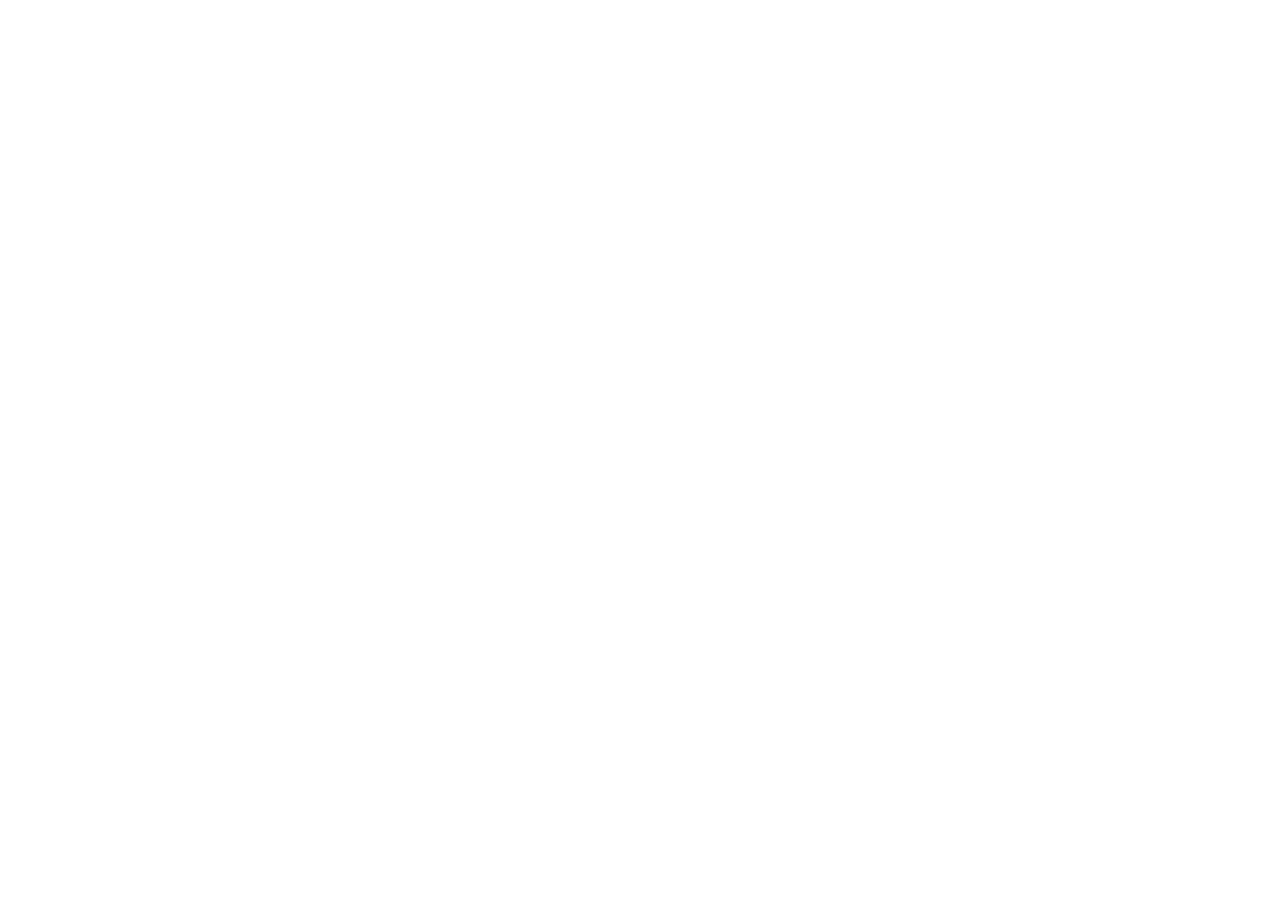
==== anuncios.html @ 8a347d3e "Estructuracion del index" ====
<!DOCTYPE html>
<html lang="en">
<head>
    <meta charset="UTF-8">
    <meta name="viewport" content="width=device-width, initial-scale=1.0">
    <title>Document</title>
</head>
<body>
    
</body>
</html>
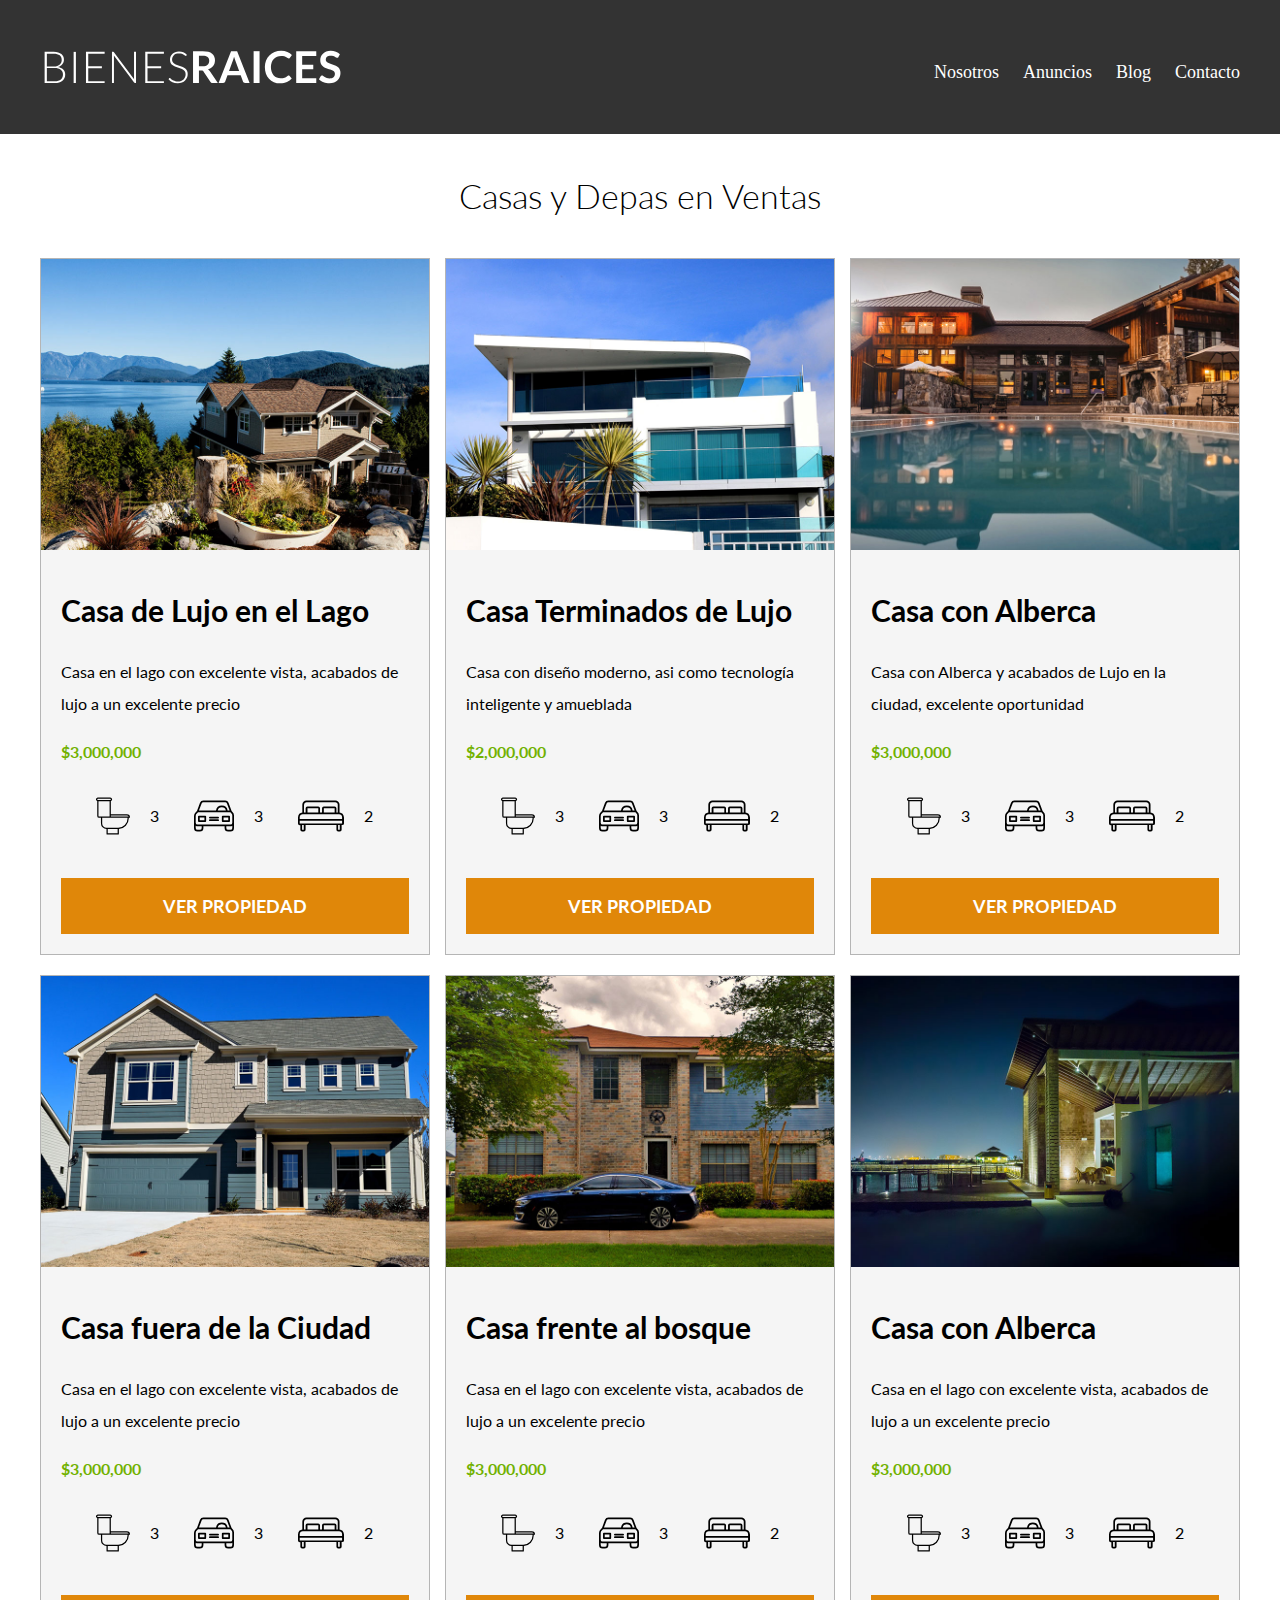
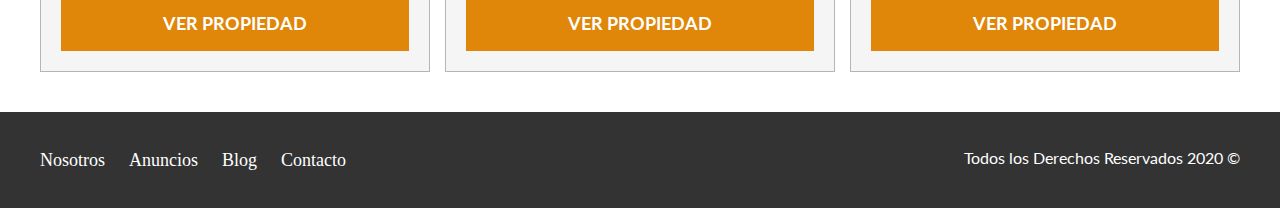
==== commit 0bb54365: "Implementación de HTML y CSS completa" ====
--- a/anuncios.html
+++ b/anuncios.html
@@ -1,11 +1,211 @@
 <!DOCTYPE html>
 <html lang="en">
-<head>
-    <meta charset="UTF-8">
-    <meta name="viewport" content="width=device-width, initial-scale=1.0">
-    <title>Document</title>
-</head>
-<body>
-    
-</body>
-</html>+  <head>
+    <meta charset="UTF-8" />
+    <meta name="viewport" content="width=device-width, initial-scale=1.0" />
+    <title>Bienes Raices</title>
+    <link
+      href="https://fonts.googleapis.com/css2?family=Lato:wght@300;400;700;900&display=swap"
+      rel="stylesheet"
+    />
+    <link rel="stylesheet" href="css/normalize.css" />
+    <link rel="stylesheet" href="css/style.css" />
+  </head>
+
+  <body>
+    <header class="site-header">
+      <div class="contenedor contenido-header">
+        <div class="barra">
+          <a href="/">
+            <img src="img/logo.svg" alt="Logotipo de Bienes Raices" />
+          </a>
+
+          <nav class="navegacion">
+            <a href="nosotros.html">Nosotros</a>
+            <a href="anuncios.html">Anuncios</a>
+            <a href="blog.html">Blog</a>
+            <a href="contacto.html">Contacto</a>
+          </nav>
+        </div>
+      </div>
+    </header>
+
+    <main class="seccion contenedor">
+      <h2 class="fw-300 centrar-texto">Casas y Depas en Ventas</h2>
+      <div class="contenedor-anuncios">
+        <div class="anuncio">
+          <img src="img/anuncio1.jpg" alt="Anuncio casa en el lago" />
+          <div class="contenido-anuncio">
+            <h3>Casa de Lujo en el Lago</h3>
+            <p>
+              Casa en el lago con excelente vista, acabados de lujo a un
+              excelente precio
+            </p>
+            <p class="precio">$3,000,000</p>
+            <ul class="iconos-caracteristicas">
+              <li>
+                <img src="img/icono_wc.svg" alt="icono wc" />
+                <p>3</p>
+              </li>
+              <li>
+                <img src="img/icono_estacionamiento.svg" alt="icono autos" />
+                <p>3</p>
+              </li>
+              <li>
+                <img src="img/icono_dormitorio.svg" alt="icono habitaciones" />
+                <p>2</p>
+              </li>
+            </ul>
+            <a href="anuncio.html" class="boton boton-amarillo d-block">Ver Propiedad</a>
+          </div>
+        </div>
+
+        <div class="anuncio">
+          <img src="img/anuncio2.jpg" alt="Anuncio casa terminados" />
+          <div class="contenido-anuncio">
+            <h3>Casa Terminados de Lujo</h3>
+            <p>
+              Casa con diseño moderno, asi como tecnología inteligente y
+              amueblada
+            </p>
+            <p class="precio">$2,000,000</p>
+            <ul class="iconos-caracteristicas">
+              <li>
+                <img src="img/icono_wc.svg" alt="icono wc" />
+                <p>3</p>
+              </li>
+              <li>
+                <img src="img/icono_estacionamiento.svg" alt="icono autos" />
+                <p>3</p>
+              </li>
+              <li>
+                <img src="img/icono_dormitorio.svg" alt="icono habitaciones" />
+                <p>2</p>
+              </li>
+            </ul>
+            <a href="anuncio.html" class="boton boton-amarillo d-block">Ver Propiedad</a>
+          </div>
+        </div>
+
+        <div class="anuncio">
+          <img src="img/anuncio3.jpg" alt="Anuncio casa con alberca" />
+          <div class="contenido-anuncio">
+            <h3>Casa con Alberca</h3>
+            <p>
+              Casa con Alberca y acabados de Lujo en la ciudad, excelente
+              oportunidad
+            </p>
+            <p class="precio">$3,000,000</p>
+            <ul class="iconos-caracteristicas">
+              <li>
+                <img src="img/icono_wc.svg" alt="icono wc" />
+                <p>3</p>
+              </li>
+              <li>
+                <img src="img/icono_estacionamiento.svg" alt="icono autos" />
+                <p>3</p>
+              </li>
+              <li>
+                <img src="img/icono_dormitorio.svg" alt="icono habitaciones" />
+                <p>2</p>
+              </li>
+            </ul>
+            <a href="anuncio.html" class="boton boton-amarillo d-block">Ver Propiedad</a>
+          </div>
+        </div>
+
+        <div class="anuncio">
+          <img src="img/anuncio4.jpg" alt="Anuncio casa en el lago" />
+          <div class="contenido-anuncio">
+            <h3>Casa fuera de la Ciudad</h3>
+            <p>
+              Casa en el lago con excelente vista, acabados de lujo a un
+              excelente precio
+            </p>
+            <p class="precio">$3,000,000</p>
+            <ul class="iconos-caracteristicas">
+              <li>
+                <img src="img/icono_wc.svg" alt="icono wc" />
+                <p>3</p>
+              </li>
+              <li>
+                <img src="img/icono_estacionamiento.svg" alt="icono autos" />
+                <p>3</p>
+              </li>
+              <li>
+                <img src="img/icono_dormitorio.svg" alt="icono habitaciones" />
+                <p>2</p>
+              </li>
+            </ul>
+            <a href="anuncio.html" class="boton boton-amarillo d-block">Ver Propiedad</a>
+          </div>
+        </div>
+
+        <div class="anuncio">
+          <img src="img/anuncio5.jpg" alt="Anuncio casa en el lago" />
+          <div class="contenido-anuncio">
+            <h3>Casa frente al bosque</h3>
+            <p>
+              Casa en el lago con excelente vista, acabados de lujo a un
+              excelente precio
+            </p>
+            <p class="precio">$3,000,000</p>
+            <ul class="iconos-caracteristicas">
+              <li>
+                <img src="img/icono_wc.svg" alt="icono wc" />
+                <p>3</p>
+              </li>
+              <li>
+                <img src="img/icono_estacionamiento.svg" alt="icono autos" />
+                <p>3</p>
+              </li>
+              <li>
+                <img src="img/icono_dormitorio.svg" alt="icono habitaciones" />
+                <p>2</p>
+              </li>
+            </ul>
+            <a href="anuncio.html" class="boton boton-amarillo d-block">Ver Propiedad</a>
+          </div>
+        </div>
+
+        <div class="anuncio">
+          <img src="img/anuncio6.jpg" alt="Anuncio casa en el lago" />
+          <div class="contenido-anuncio">
+            <h3>Casa con Alberca</h3>
+            <p>
+              Casa en el lago con excelente vista, acabados de lujo a un
+              excelente precio
+            </p>
+            <p class="precio">$3,000,000</p>
+            <ul class="iconos-caracteristicas">
+              <li>
+                <img src="img/icono_wc.svg" alt="icono wc" />
+                <p>3</p>
+              </li>
+              <li>
+                <img src="img/icono_estacionamiento.svg" alt="icono autos" />
+                <p>3</p>
+              </li>
+              <li>
+                <img src="img/icono_dormitorio.svg" alt="icono habitaciones" />
+                <p>2</p>
+              </li>
+            </ul>
+            <a href="anuncio.html" class="boton boton-amarillo d-block">Ver Propiedad</a>
+          </div>
+        </div>
+      </div>
+    </main>
+    <footer class="site-footer seccion">
+      <div class="contenedor contenedor-footer">
+        <nav class="navegacion">
+          <a href="nosotros.html">Nosotros</a>
+          <a href="anuncios.html">Anuncios</a>
+          <a href="blog.html">Blog</a>
+          <a href="contacto.html">Contacto</a>
+        </nav>
+        <p class="copyright">Todos los Derechos Reservados 2020 &copy;</p>
+      </div>
+    </footer>
+  </body>
+</html>
--- a/css/style.css
+++ b/css/style.css
@@ -0,0 +1,402 @@
+html {
+  box-sizing: border-box;
+  font-size: 62.5%; /* Reset para REMS - 62.5% = 10px de 16px */
+}
+*,
+*:before,
+*:after {
+  box-sizing: inherit;
+}
+
+body {
+  font-family: "Lato", sans-serif;
+  font-size: 1.6rem;
+  line-height: 2;
+}
+
+/* Globales */
+img {
+  max-width: 100%;
+}
+
+.contenedor {
+  max-width: 120rem; /* = 1200px */
+  margin: 0 auto;
+}
+
+h1 {
+  font-size: 3.8rem;
+}
+
+h2 {
+  font-size: 3.4rem;
+}
+
+h3 {
+  font-size: 3rem;
+}
+
+h4 {
+  font-size: 2.6rem;
+}
+
+/* Utilidades */
+.seccion {
+  margin-top: 2rem;
+  margin-bottom: 2rem;
+}
+
+.fw-300 {
+  font-weight: 300;
+}
+
+.centrar-texto {
+  text-align: center;
+}
+
+.d-block {
+  display: block !important;
+}
+
+.contenido-centrado {
+  max-width: 800px;
+}
+
+/* Botones */
+.boton {
+  color: white;
+  font-weight: 700;
+  text-transform: uppercase;
+  text-decoration: none;
+  font-size: 1.8rem;
+  padding: 1rem 3rem;
+  margin-top: 3rem;
+  display: inline-block;
+  text-align: center;
+  border: none;
+}
+
+.boton:hover{
+  cursor: pointer;
+}
+
+.boton-amarillo {
+  background-color: #e08709;
+}
+
+.boton-verde {
+  background-color: #71b100;
+}
+
+/* Header */
+.site-header {
+  background-color: #333333;
+  padding: 1rem 0 3rem 0;
+}
+
+.site-header.inicio {
+  background: url(../img/header.jpg);
+  background-position: center center;
+  background-size: cover;
+  height: 100vh;
+  min-height: 60rem;
+}
+
+.contenido-header {
+  height: 100%;
+  display: flex;
+  flex-direction: column;
+  justify-content: space-between;
+}
+
+.contenido-header h1 {
+  color: white;
+  padding-bottom: 2rem;
+  max-width: 60rem;
+  line-height: 2;
+}
+
+.barra {
+  display: flex;
+  justify-content: space-between;
+  align-items: center;
+  padding-top: 3rem;
+}
+
+/* Navegacion */
+.navegacion a {
+  color: white;
+  text-decoration: none;
+  font-size: 1.8rem;
+  margin-right: 2rem;
+  font-family: "Times New Roman", Times, serif;
+}
+
+.navegacion a:hover {
+  color: #71b100;
+}
+
+.navegacion a:last-of-type {
+  margin: 0;
+}
+
+/* Iconos Nosotros */
+.iconos-nosotros {
+  display: flex;
+  justify-content: space-between;
+}
+
+.icono {
+  flex-basis: calc(33.3% - 1rem);
+  text-align: center;
+}
+
+.icono h3 {
+  text-transform: uppercase;
+}
+
+/* Anuncios */
+.contenedor-anuncios {
+  display: flex;
+  justify-content: space-between;
+  flex-wrap: wrap;
+}
+
+.anuncio {
+  flex-shrink: 0;
+  flex-basis: calc(33.3% - 1rem);
+  border: 1px solid #b5b5b5;
+  background: #f5f5f5;
+  margin-bottom: 2rem;
+}
+
+.contenido-anuncio {
+  padding: 2rem;
+}
+
+.contenido-anuncio h3,
+.contenido-anuncio {
+  margin: 0;
+}
+
+.precio {
+  color: #71b100;
+  font-weight: 700;
+}
+
+.ver-todas {
+  display: flex;
+  justify-content: flex-end;
+}
+
+.iconos-caracteristicas {
+  list-style: none;
+  padding: 0;
+  display: flex;
+  justify-content: space-evenly;
+  flex: 1;
+  max-width: 500px;
+}
+
+.iconos-caracteristicas li {
+  display: flex;
+}
+
+.iconos-caracteristicas li img {
+  margin-right: 2rem;
+}
+/* Contacto Home */
+
+.imagen-contacto {
+  background-image: url(../img/encuentra.jpg);
+  background-position: center center;
+  background-size: cover;
+  height: 40rem;
+  display: flex;
+  align-items: center;
+}
+
+.contenido-contacto {
+  flex: 1;
+  color: white;
+}
+
+.contenido-contacto p {
+  font-size: 1.8rem;
+}
+
+/* Seccion Inferior */
+
+.seccion-inferior {
+  display: flex;
+  justify-content: space-between;
+}
+
+.seccion-inferior .blog {
+  flex-basis: 60%;
+}
+
+.seccion-inferior .testimonios {
+  flex-basis: calc(40% - 2rem);
+}
+
+.entrada-blog {
+  display: flex;
+  justify-content: space-between;
+  margin-bottom: 2rem;
+}
+
+.entrada-blog:last-of-type {
+  margin-bottom: 0;
+}
+
+.entrada-blog .imagen {
+  flex-basis: 40%;
+}
+
+.entrada-blog .texto-entrada {
+  flex-basis: calc(60% - 3rem);
+}
+
+.texto-entrada a {
+  color: black;
+  text-decoration: none;
+}
+
+.texto-entrada h4 {
+  margin: 0;
+  line-height: 1.4;
+}
+
+.texto-entrada h4::after {
+  content: "";
+  display: block;
+  width: 15rem;
+  height: 0.5rem;
+  background-color: #71b100;
+  margin-top: 1rem;
+}
+
+.texto-entrada span {
+  color: #e08709;
+}
+
+/* Testimonios */
+
+.testimonio {
+  background-color: #71b100;
+  font-size: 2.4rem;
+  padding: 2rem;
+  color: white;
+  border-radius: 2rem;
+}
+
+.testimonio p {
+  text-align: right;
+}
+
+.testimonio blockquote::before {
+  content: "";
+  background-image: url(../img/comilla.svg);
+  width: 4rem;
+  height: 4rem;
+  position: absolute;
+  left: -2rem;
+}
+
+.testimonio blockquote {
+  position: relative;
+  padding-left: 5rem;
+  font-weight: 300;
+}
+
+/* Footer */
+.site-footer {
+  background-color: #333333;
+  margin: 0;
+}
+
+.contenedor-footer {
+  padding: 3rem 0;
+  display: flex;
+  justify-content: space-between;
+}
+
+.copyright {
+  margin: 0;
+  color: white;
+}
+
+/** Internas **/
+/* Nosotros */
+.contenido-nosotros {
+  display: grid;
+  grid-template-columns: 50% 50%;
+  grid-column-gap: 2rem;
+}
+
+.texto-nosotros blockquote {
+  font-weight: 900;
+  font-size: 2rem;
+  margin: 0;
+  padding: 1rem 0 3rem 0;
+}
+
+/* Anuncios */
+.resumen-propiedad {
+  display: flex;
+  justify-content: space-between;
+  align-items: center;
+}
+
+/* Contacto */
+.contacto p {
+  font-size: 1.4rem;
+  color: #4f4f4f;
+  margin: 2rem 0 0 0;
+}
+
+legend {
+  font-size: 2rem;
+  color: #4f4f4f;
+}
+
+label {
+  display: block;
+  font-weight: 700;
+  text-transform: uppercase;
+}
+
+input:not([type="submit"]),
+textarea,
+select {
+  padding: 1rem;
+  display: block;
+  width: 100%;
+  background-color: #e1e1e1;
+  margin-bottom: 2rem;
+  border: none;
+  border-radius: 1rem;
+}
+
+input[type="radio"] {
+  width: auto;
+  margin: 0;
+}
+
+select {
+  -webkit-appearance: none;
+  appearance: none;
+}
+
+textarea {
+  height: 20rem;
+}
+
+.forma-contacto {
+  max-width: 30rem;
+  display: flex;
+  justify-content: space-between;
+  align-items: center;
+
+}
